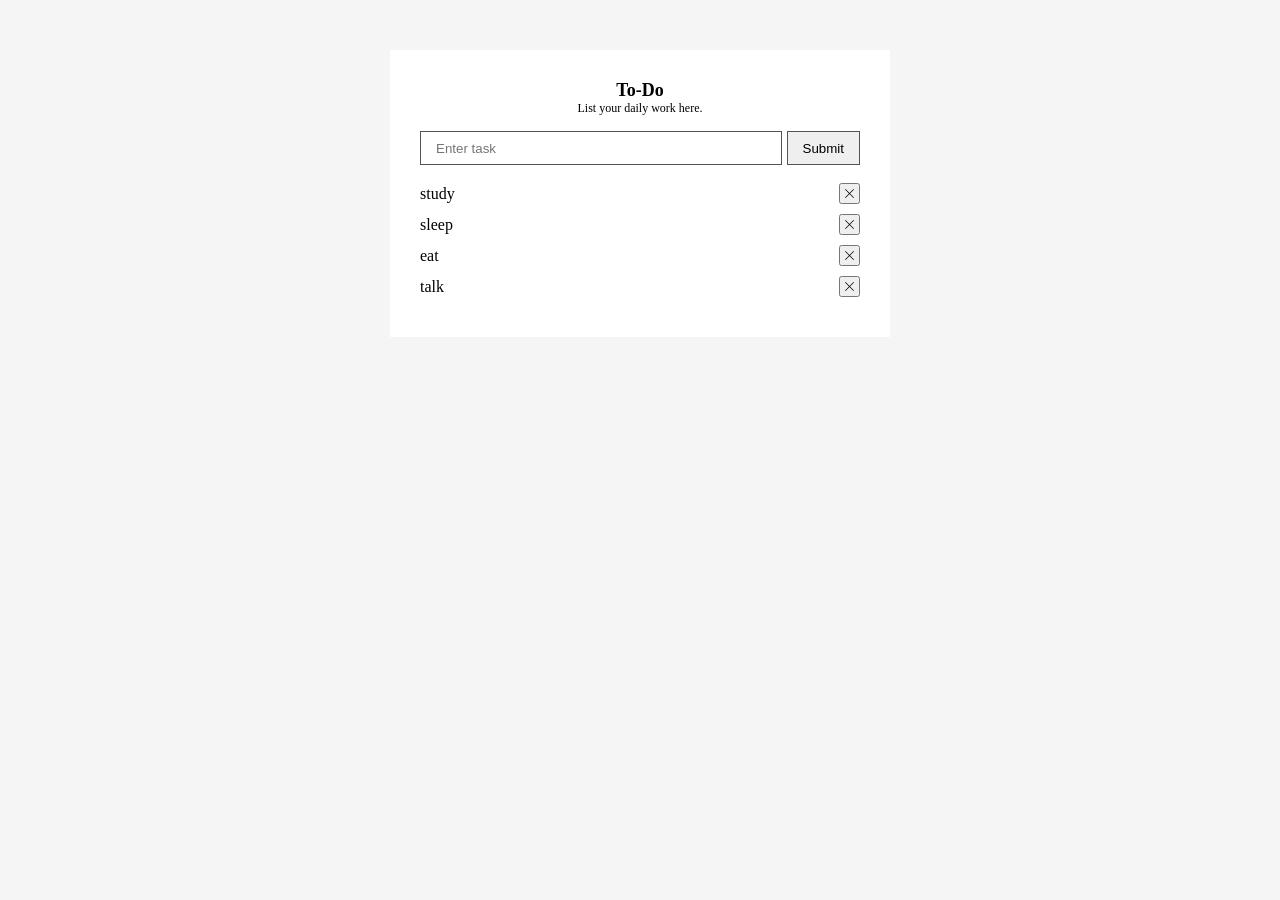
==== index.html @ 60b3dcd0 "initial commit" ====
<!DOCTYPE html>
<html lang="en">
  <head>
    <meta charset="UTF-8" />
    <meta name="viewport" content="width=device-width, initial-scale=1.0" />
    <title>Document</title>
    <script src="todo.js" defer></script>
    <link rel="stylesheet" href="style.css" />
  </head>
  <body>
    <div class="container">
      <h1>To-Do</h1>
      <p>List your daily work here.</p>
      <div class="input-container">
        <input type="text" placeholder="Enter task" id="task-input" />
        <button id="task-submit">Submit</button>
      </div>
      <br />
      <ul id="task-container"></ul>
      <button hidden id="delete">Delete</button>
    </div>
  </body>
</html>
---- style.css ----
* {
  margin: 0;
  padding: 0;
  box-sizing: border-box;
}

body {
  background-color: whitesmoke;
  padding: 50px;
}

.list {
  display: flex;
  align-items: center;
  margin-bottom: 10px;
}

.list button {
  margin-left: auto;
  display: flex;
  align-items: center;
  justify-items: center;
}

.container {
  background-color: white;
  width: 500px;
  padding: 30px;
  margin-left: auto;
  margin-right: auto;
}

h1 {
  text-align: center;
  font-size: 18px;
}

p {
  text-align: center;
  font-size: 12px;
}

.input-container {
  display: flex;
  align-items: center;
  margin-top: 15px;
}

.input-container input {
  height: 34px;
  padding: 0px 15px;
  border: 1px solid #535353;
  width: 100%;
}

.input-container button {
  height: 34px;
  padding: 0px 15px;
  border: 1px solid #535353;
  margin-left: 5px;
}
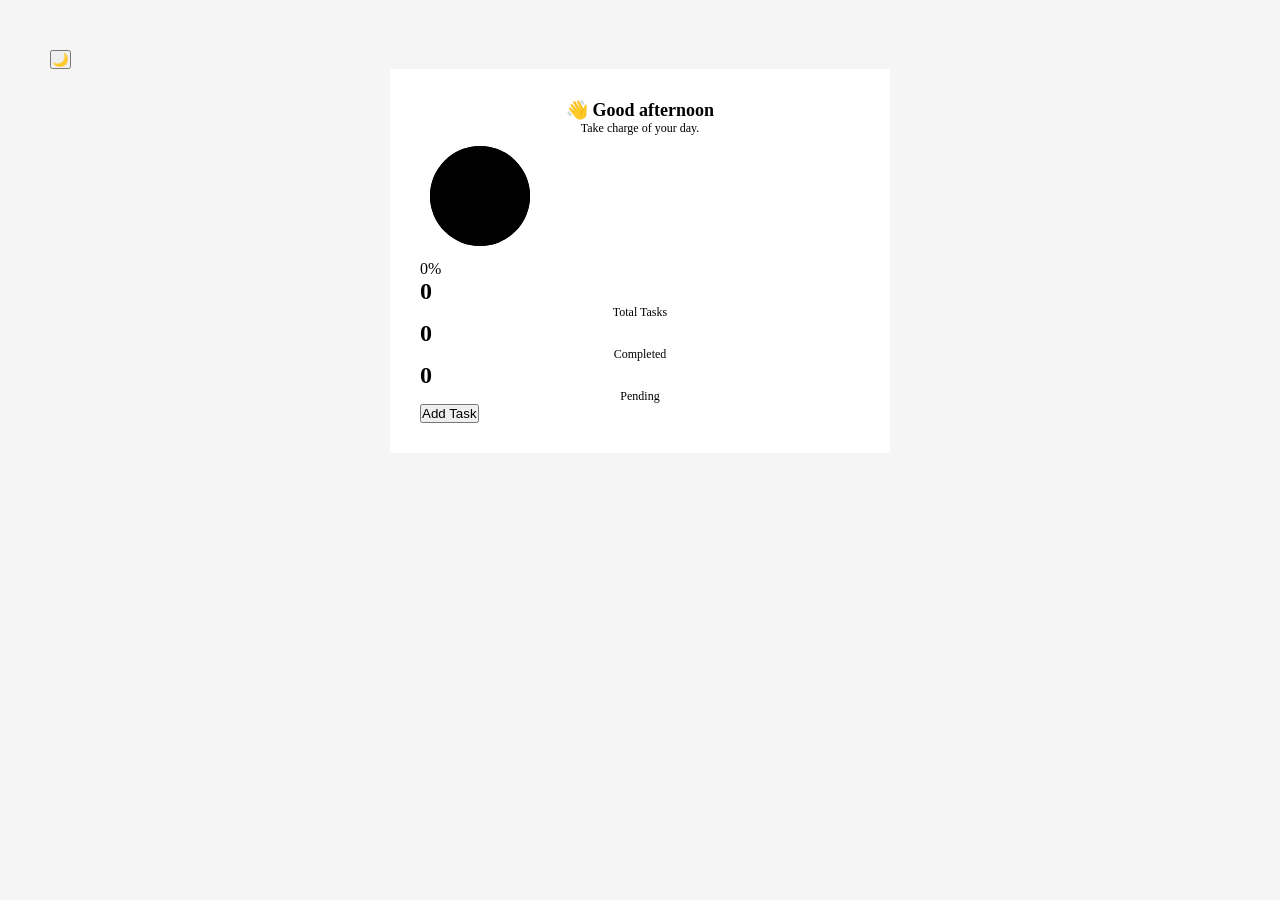
==== commit b3eb642f: "Update index.html" ====
--- a/index.html
+++ b/index.html
@@ -1,23 +1,83 @@
 <!DOCTYPE html>
 <html lang="en">
-  <head>
-    <meta charset="UTF-8" />
-    <meta name="viewport" content="width=device-width, initial-scale=1.0" />
-    <title>Document</title>
-    <script src="todo.js" defer></script>
-    <link rel="stylesheet" href="style.css" />
-  </head>
-  <body>
-    <div class="container">
-      <h1>To-Do</h1>
-      <p>List your daily work here.</p>
-      <div class="input-container">
-        <input type="text" placeholder="Enter task" id="task-input" />
-        <button id="task-submit">Submit</button>
-      </div>
-      <br />
-      <ul id="task-container"></ul>
-      <button hidden id="delete">Delete</button>
-    </div>
-  </body>
+<head>
+
+<meta charset="UTF-8">
+<meta name="viewport" content="width=device-width, initial-scale=1.0">
+
+<title>Task Dashboard</title>
+
+<link rel="stylesheet" href="style.css">
+<script src="todo.js" defer></script>
+
+</head>
+
+<body>
+
+<button id="dark-toggle" class="dark-toggle">🌙</button>
+
+<div class="container">
+
+<header class="topbar">
+<h1>👋 Good afternoon</h1>
+<p>Take charge of your day.</p>
+</header>
+
+<div class="progress-ring">
+
+<svg width="120" height="120">
+
+<circle
+class="ring-bg"
+cx="60"
+cy="60"
+r="50"
+/>
+
+<circle
+class="ring-progress"
+cx="60"
+cy="60"
+r="50"
+id="ring-progress"
+/>
+
+</svg>
+
+<div class="ring-text" id="progress-percent">
+0%
+</div>
+
+</div>
+
+<div class="stats">
+
+<div class="stat-card">
+<h2 id="total">0</h2>
+<p>Total Tasks</p>
+</div>
+
+<div class="stat-card">
+<h2 id="completed">0</h2>
+<p>Completed</p>
+</div>
+
+<div class="stat-card">
+<h2 id="pending">0</h2>
+<p>Pending</p>
+</div>
+
+</div>
+
+<div id="task-list"></div>
+
+<div class="add-container">
+<button class="add-btn" onclick="window.location.href='add.html'">
+Add Task
+</button>
+</div>
+
+</div>
+
+</body>
 </html>
